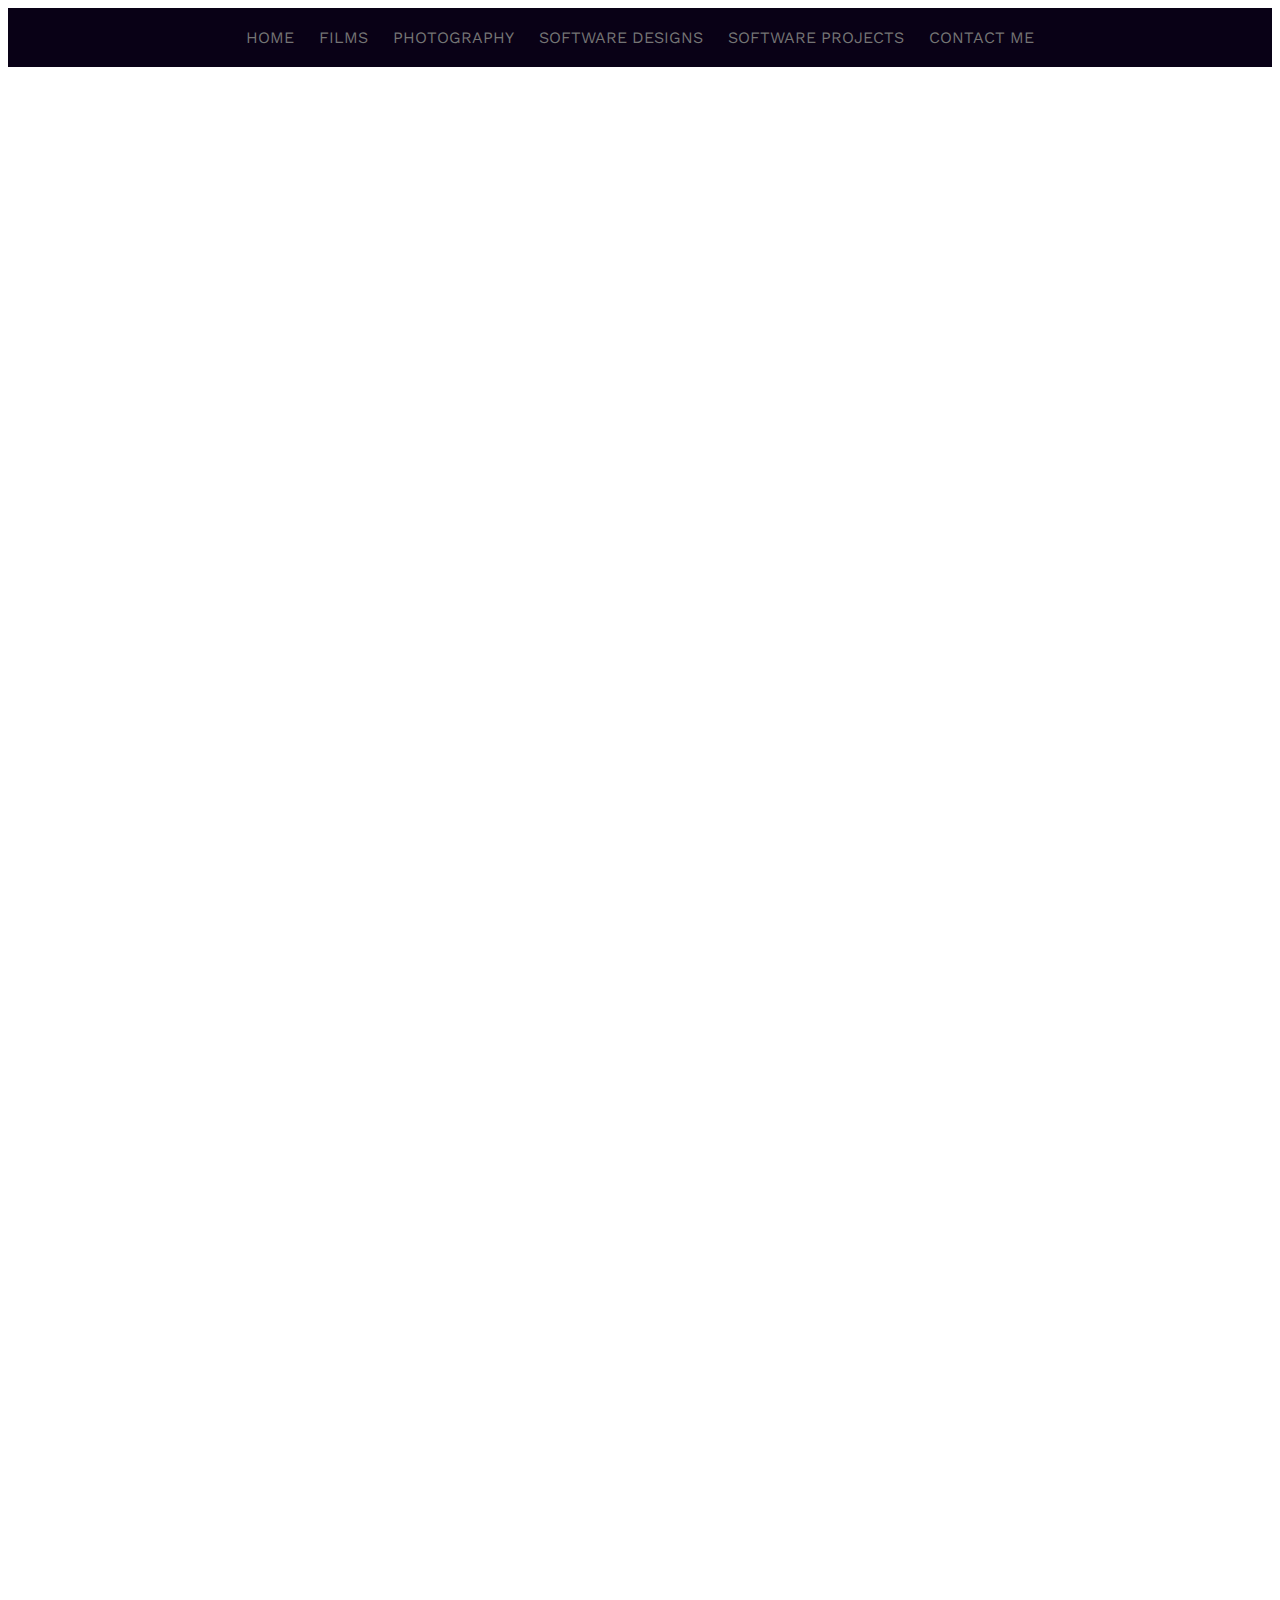
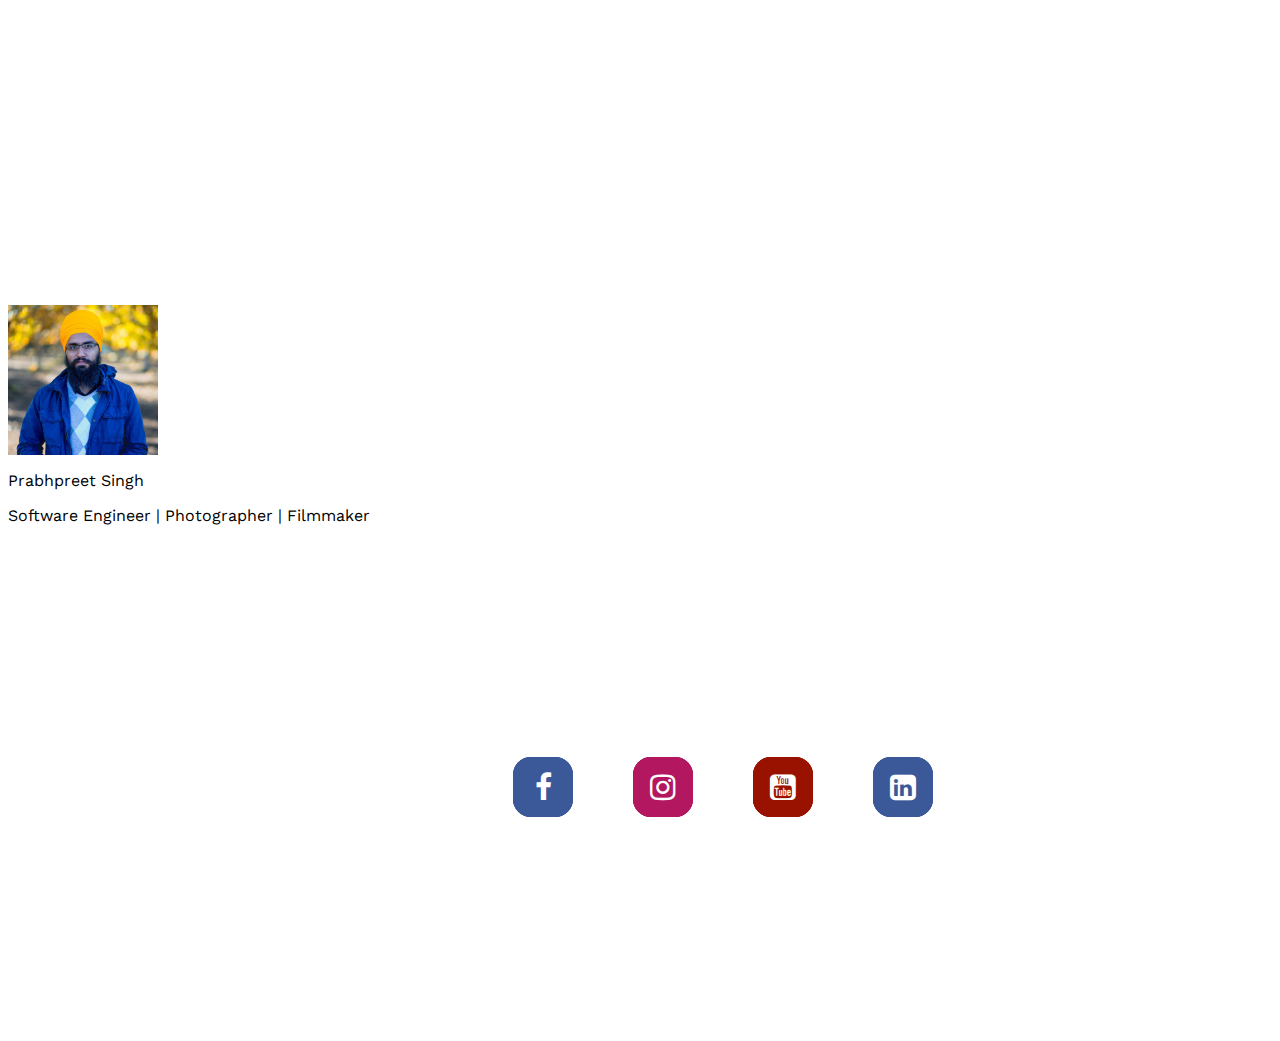
==== index.html @ b8cdf883 "Rename pswebsite.html to index.html" ====
<html>
    <header>   
        <link href="pswebsite.css" rel="stylesheet" type="text/css"/>
        <link href="https://stackpath.bootstrapcdn.com/font-awesome/4.7.0/css/font-awesome.min.css" rel="stylesheet" integrity="sha384-wvfXpqpZZVQGK6TAh5PVlGOfQNHSoD2xbE+QkPxCAFlNEevoEH3Sl0sibVcOQVnN" crossorigin="anonymous">
        <nav>
           <center>
             <a href="pswebsite.html">Home</a>
             <a href="films.html">Films</a>
             <a href="photography.html">Photography</a>
             <a href="softwaredesigns.html">Software Designs</a>
             <a href="softwareprojects.html">Software Projects</a>
             <a href="aboutme.html">Contact Me</a>
          </center> 
       </nav>
    </header>
    <br>
            
              <div class="container">
                    <div class="section"></div>
                    <div class="section"></div>
                    </div>

                    <br>
                <img src="me.jpg" alt="dsd"  style="width:150px;height:150px;" />
              <br>
                <p> Prabhpreet Singh  </p>
                <p>Software Engineer | Photographer | Filmmaker</p>
<footer>
    <body>
        <ul>
            <li>
                <a href="https://www.facebook.com/prabhpreetsinghh/">
                    <span></span>
                    <span></span>
                    <span><i class="fa fa-facebook" aria-hidden="true"></i></span>
                </a>
            </li>
            <li>
                <a href="https://www.instagram.com/prabhpreetsinghh/">
                    <span></span>
                    <span></span>
                    <span><i class="fa fa-instagram" aria-hidden="true"></i> </span>
                </a>
            </li>
            <li>
                <a href="https://www.youtube.com/channel/UCqBPSLgv5AqAfF-OY9wA9BQ?view_as=subscriber">
                    <span></span>
                    <span></span>
                    <span><i class="fa fa-youtube-square" aria-hidden="true"></i></span>
                </a>
            </li>
            <li>
                <a href="https://www.linkedin.com/in/prabhpreet-singh/">
                    <span></span>
                    <span></span>
                    <span><i class="fa fa-linkedin-square" aria-hidden="true"></i></span>
                </a>
            </li>
           
        </ul>
    </body>
</footer>
</html>
---- pswebsite.css ----
@import url('https://fonts.googleapis.com/css?family=Work+Sans:400,600');
@import url('https://fonts.googleapis.com/css?family=Fjalla+One');

body {
  font-family: 'Work Sans', sans-serif;
  text-align: left;
}
footer {
  align-content: center;
  margin-left: 435px;
}
ul li{
  list-style: none;
  width: 60px;
  height: 60px;
  margin: 300px 30px;
  transform: rotate(0deg);
}
.container{
  position: relative;
  width: 100%;
}
.container .section
{
  position: sticky;
  top: 0;
  width: 100%;
  height: 100vh;
  background: #000;
}
.container .section:nth-child(1){
  background: url(photos/bg1.jpg);
  background-size: cover;
}
.container .section:nth-child(2){
  background: url(photos/bg2.jpg);
  background-size: cover;
}
ul {
  display: flex;
}

ul li{
  list-style: none;
  width: 60px;
  height: 60px;
  margin: 200px 30px;
  transform: rotate(0deg);
}
ul li span {
  position: absolute;
  width: 100%;
  height: 100%;
  border-radius: 30%;
  transition: 0.5s;
  display: flex ;
  align-items: center;
  justify-content: center;
  color: #fff;
  font-size: 30px ;

}

ul li:hover span:nth-child(3) {
  transform: translate(20px, -20px);
  opacity: 1;
}
ul li:hover span:nth-child(2) {
  transform: translate(10px, -10px);
  opacity: .6;
}
ul li:hover span:nth-child(1) {
  transform: translate(0px, 0px);
  opacity: .3;
}
ul li:nth-child(1) span
{
  background: #3b5999;

}
ul li:nth-child(2) span
{
  background:  rgb(179, 23, 96);
}
ul li:nth-child(3) span
{
  background: #991200;

}
ul li:nth-child(4) span
{
  background: #3b5999;

}
ul li:nth-child(5) span
{
  background: #e4405f;

}
ul li:hover span {
  box-shadow: -1px 1px 1px rgba(0,0,0,.2);
}


header { 
  padding: 20px;
  background: #090116;
  text-align: center;
}



.logo {

  float: left;
  padding: 0px 20;
}


nav a:hover {
  transform: scale(1.1);
  opacity: .6;
  color: rgb(247, 242, 242);
}

nav a {
  font-family: 'Work Sans', sans-serif;
	font-size: 30;
  color: rgb(116, 116, 116);
  text-decoration: none;
  text-transform: uppercase;
  font-size: 16px;
  margin: 0px 10;
  list-style: none;
  transition: .5s;
}
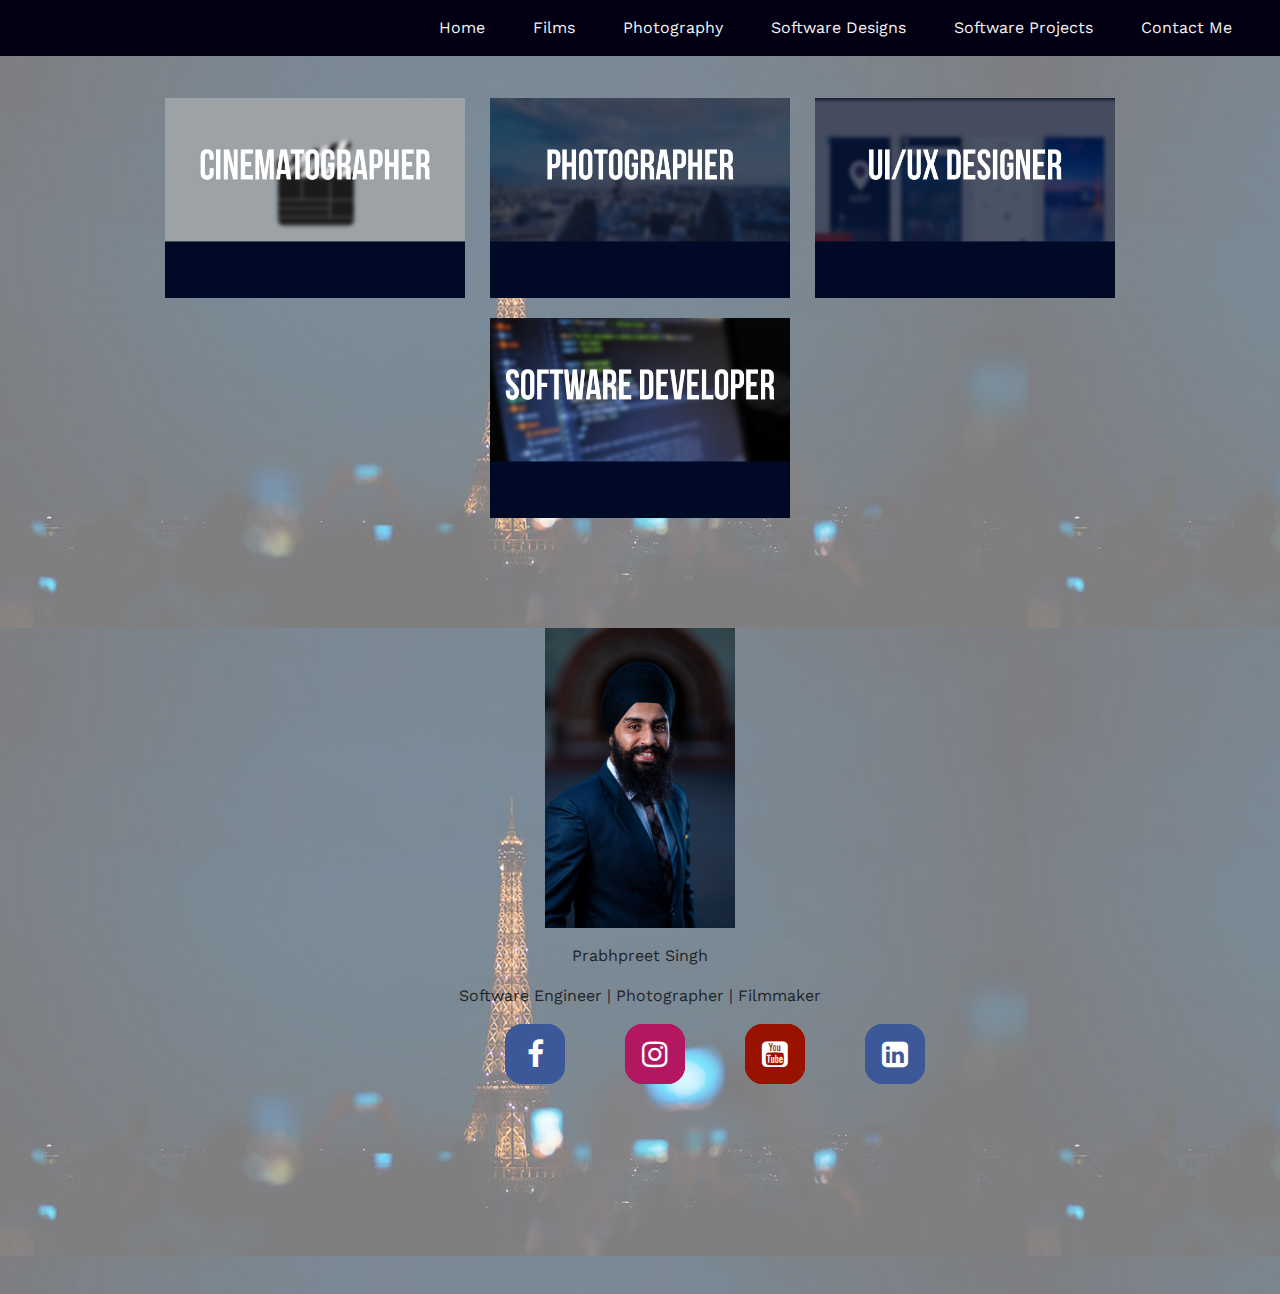
==== commit e43cfe71: "Update index.html" ====
--- a/index.html
+++ b/index.html
@@ -1,33 +1,59 @@
 <html>
-    <header>   
+    <head>
+        <link rel="stylesheet" href="https://maxcdn.bootstrapcdn.com/bootstrap/4.0.0/css/bootstrap.min.css" integrity="sha384-Gn5384xqQ1aoWXA+058RXPxPg6fy4IWvTNh0E263XmFcJlSAwiGgFAW/dAiS6JXm" crossorigin="anonymous">
         <link href="pswebsite.css" rel="stylesheet" type="text/css"/>
         <link href="https://stackpath.bootstrapcdn.com/font-awesome/4.7.0/css/font-awesome.min.css" rel="stylesheet" integrity="sha384-wvfXpqpZZVQGK6TAh5PVlGOfQNHSoD2xbE+QkPxCAFlNEevoEH3Sl0sibVcOQVnN" crossorigin="anonymous">
-        <nav>
-           <center>
-             <a href="pswebsite.html">Home</a>
-             <a href="films.html">Films</a>
-             <a href="photography.html">Photography</a>
-             <a href="softwaredesigns.html">Software Designs</a>
-             <a href="softwareprojects.html">Software Projects</a>
-             <a href="aboutme.html">Contact Me</a>
-          </center> 
-       </nav>
+    </head>
+
+<!--**********HEADER*****************************-->
+
+    <header>   
+         <nav class="navbar navbar-expand-lg fixed-top "> 
+             <button class="navbar-toggler" type="button" data-toggle="collapse" data-target="#navbarSupportedContent" aria-controls="navbarSupportedContent" aria-expanded="false" aria-label="Toggle navigation">  
+             <span class="navbar-toggler-icon"></span> </button>
+            <div class="collapse navbar-collapse " id="navbarSupportedContent">  
+        
+                <a class="nav-link" data-value="about" href="index.html">Home</a>    
+                <a class="nav-link" data-value="about" href="films.html">Films</a>    
+                <a class="nav-link " data-value="portfolio"href="photography.html">Photography</a>      
+                <a class="nav-link " data-value="blog" href="softwaredesigns.html">Software Designs</a>   
+                <a class="nav-link " data-value="team" href="softwareprojects.html">Software Projects</a>      
+                <a class="nav-link " data-value="contact" href="aboutme.html">Contact Me</a>    
+            </div></nav>
     </header>
     <br>
-            
-              <div class="container">
-                    <div class="section"></div>
-                    <div class="section"></div>
-                    </div>
+    
+    
+    <!--********************BODY*****************************-->
+    
+                
+            <body>
+                <body background="background2.jpg">
+                <br>
+                
+                <img src="cinema.jpg" class="img-rounded" alt="Cinque Terre" style="width: 300px;height:200px;">
+                <img src="photographer.jpg" class="img-rounded" alt="Cinque Terre" style="width: 300px;height:200px;">
+                <img src="uiuxdesigner.jpg" class="img-rounded" alt="Cinque Terre" style="width: 300px;height:200px;">
+               
+                <img src="softwaredeveloper.jpg" class="img-rounded" alt="Cinque Terre" style="width: 300px;height:200px;">
+              
+                <br>
+                        
+                        </div>
+                      </div>
+                
+            </body>
 
-                    <br>
-                <img src="me.jpg" alt="dsd"  style="width:150px;height:150px;" />
-              <br>
-                <p> Prabhpreet Singh  </p>
-                <p>Software Engineer | Photographer | Filmmaker</p>
+    <!--********************FOOTER*****************************-->
+
 <footer>
-    <body>
-        <ul>
+    <footer background="footer.jpg">
+
+        <p class="mypicture"> <img src="prabh2.jpg" alt="myphoto"  style="width:190px;height:300px;" />
+        
+          <p> Prabhpreet Singh  </p>
+          <p>Software Engineer | Photographer | Filmmaker</p></p>
+        <ul class="links">
             <li>
                 <a href="https://www.facebook.com/prabhpreetsinghh/">
                     <span></span>
@@ -58,6 +84,5 @@
             </li>
            
         </ul>
-    </body>
 </footer>
 </html>
--- a/pswebsite.css
+++ b/pswebsite.css
@@ -2,19 +2,32 @@
 @import url('https://fonts.googleapis.com/css?family=Work+Sans:400,600');
 @import url('https://fonts.googleapis.com/css?family=Fjalla+One');
 
+.mypicture{
+  align-content: center;
+  margin-left: 00px;
+  margin-top: 100px;
+}
+
 body {
   font-family: 'Work Sans', sans-serif;
-  text-align: left;
+  text-align: center;
 }
+
+
 footer {
   align-content: center;
+}
+ul.links{
   margin-left: 435px;
+  margin-top: -200px;
+  margin-bottom: 10px;
+
 }
 ul li{
   list-style: none;
   width: 60px;
   height: 60px;
-  margin: 300px 30px;
+  margin: 3px 30px;
   transform: rotate(0deg);
 }
 .container{
@@ -109,30 +122,18 @@
   text-align: center;
 }
 
+.navbar{ background:rgb(3, 0, 20);}
+.nav-link , .navbar-brand{ color: #f4f4f4; cursor: pointer;}
+.nav-link{ margin-right: 1em !important;}
+.nav-link:hover{ background: #2e2e2e; color: #e9e9e9; }
+.navbar-collapse{ justify-content: flex-end;}
+.navbar-toggler{  background:#fff !important;}
 
+.navbar-collapse{
+  justify-content: flex-end;
+ }
 
-.logo {
+ .img-rounded{
+   margin: 10px;
+ }
 
-  float: left;
-  padding: 0px 20;
-}
-
-
-nav a:hover {
-  transform: scale(1.1);
-  opacity: .6;
-  color: rgb(247, 242, 242);
-}
-
-nav a {
-  font-family: 'Work Sans', sans-serif;
-	font-size: 30;
-  color: rgb(116, 116, 116);
-  text-decoration: none;
-  text-transform: uppercase;
-  font-size: 16px;
-  margin: 0px 10;
-  list-style: none;
-  transition: .5s;
-}
-
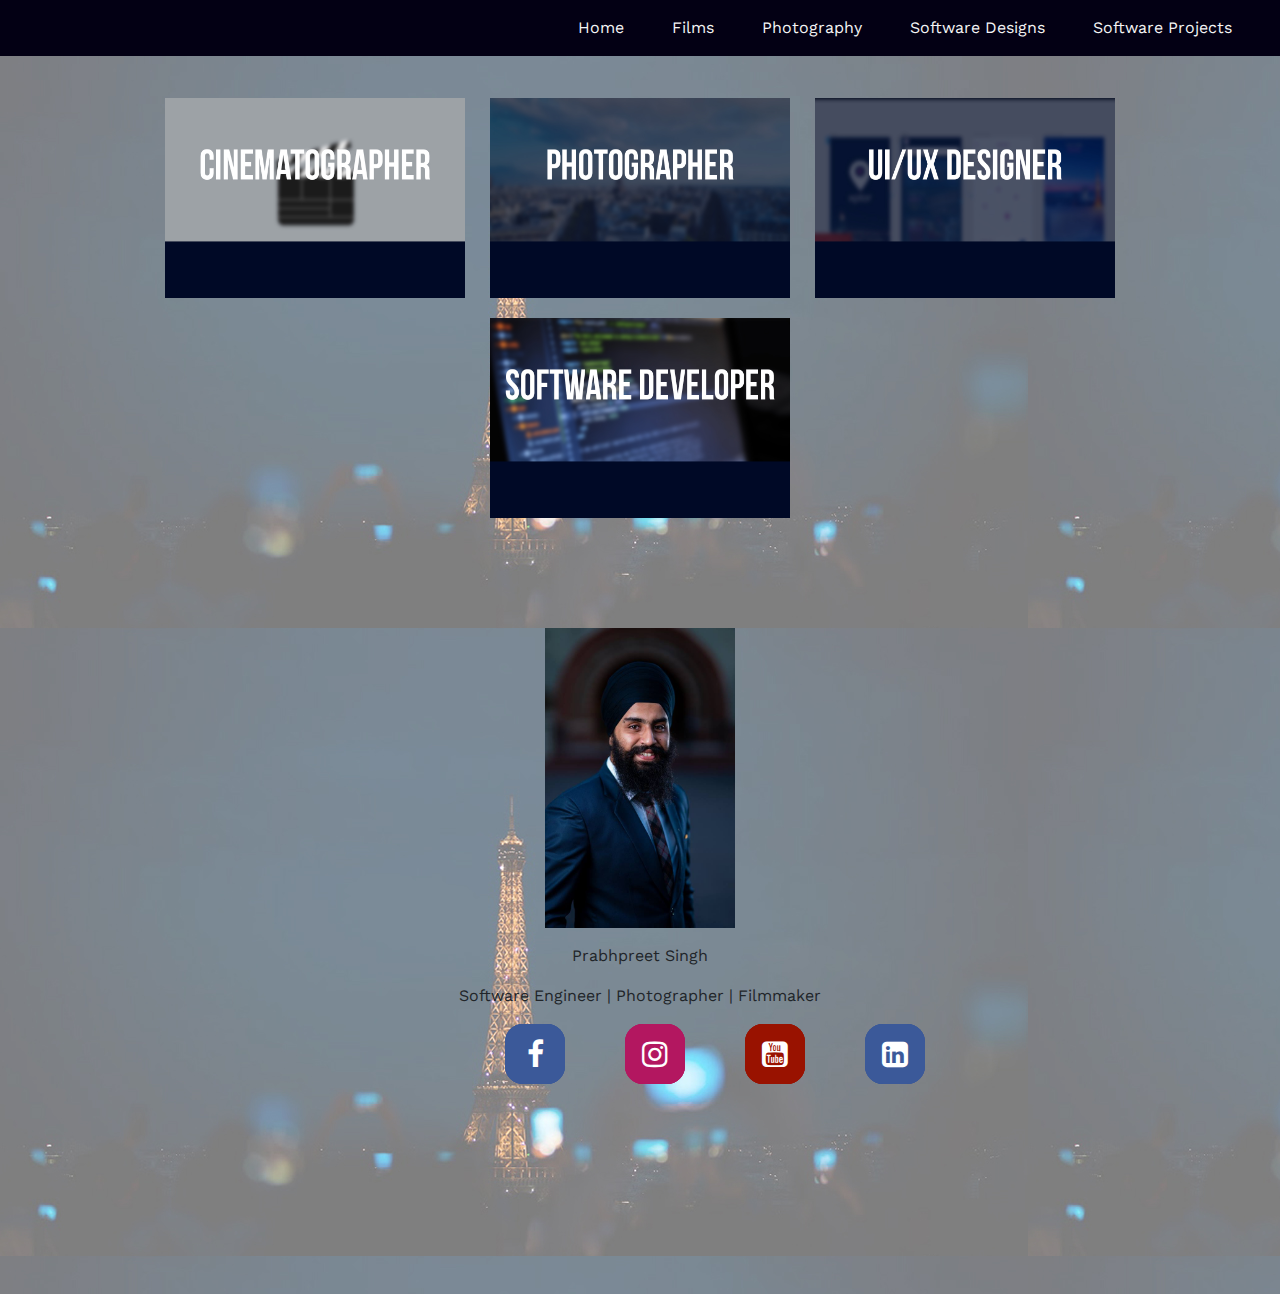
==== commit 31663ccb: "Update index.html" ====
--- a/index.html
+++ b/index.html
@@ -18,7 +18,6 @@
                 <a class="nav-link " data-value="portfolio"href="photography.html">Photography</a>      
                 <a class="nav-link " data-value="blog" href="softwaredesigns.html">Software Designs</a>   
                 <a class="nav-link " data-value="team" href="softwareprojects.html">Software Projects</a>      
-                <a class="nav-link " data-value="contact" href="aboutme.html">Contact Me</a>    
             </div></nav>
     </header>
     <br>
